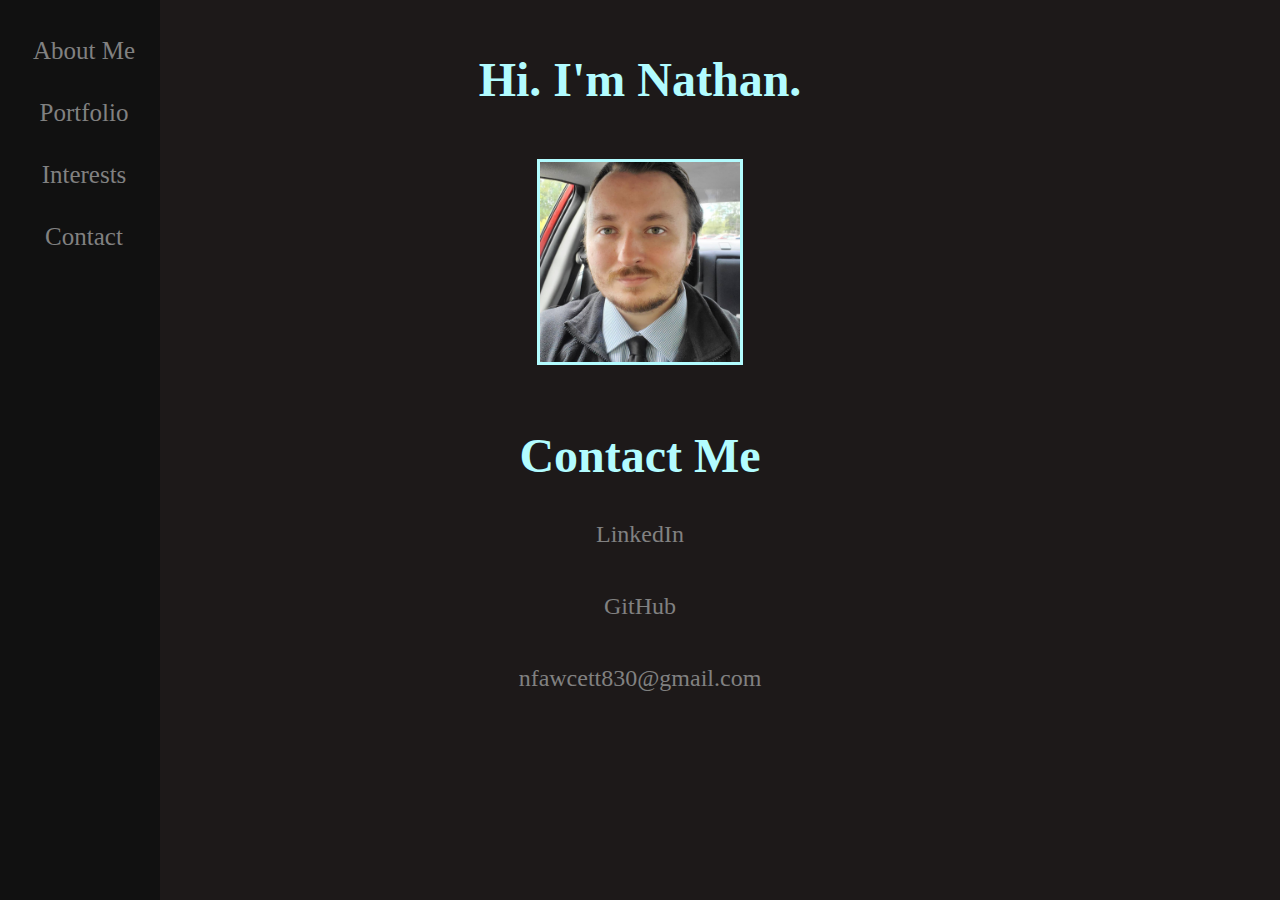
==== contact.html @ 3d2b64e5 "Update contact.html" ====
<!DOCTYPE html>
<html lang="en" dir="ltr">
  <head>
    <meta charset="utf-8">
    <title>Nathan Fawcett</title>
    <link rel="stylesheet" href="styles.css" />
      <link rel="icon" href="icon/nfavicon.ico" />
  </head>
  <body>

    <div class="sidenav">
      <a href="index.html">About Me</a>
      <a href="portfolio.html">Portfolio</a>
      <a href="interests.html">Interests</a>
      <a href="contact.html">Contact</a>
    </div>

    <div>
          <h1>Hi. I'm Nathan.<h1>
      <img src="img/nathanfawcett.jpg"  style="width:200px;height:200px;" alt="Nathan Fawcett" border="3" />
  </div>
  <div>
    <h1>Contact Me</h1>
    <p><a href="https://www.linkedin.com/in/nfawcett830/">LinkedIn</a><br />
    <a href="https://github.com/nFawcettPortfolio/">GitHub</a><br />
    <a href = "mailto: nfawcett830@gmail.com">nfawcett830@gmail.com</a>
    </p>
  </div>

  </body>
  <footer>
    <script src="index.js" charset="utf-8"></script>
  </footer>
</html>
---- styles.css ----
body{
    text-align: center;
    background-color: #1d1919;
}
h1{
  padding-top: 20px;
  color: #b2fcff;
  font-size: 3rem;
}
h2{
  padding-top: 20px;
  color: #b2fcff;
  font-size: 2rem;
}
p{
  color: #818181;
  margin-top: 10px;
  margin-bottom: 10px;
  font-size: 1.5rem;
  line-height: 1.5;
}

table{
    color: #818181;
    border-spacing: 5px;
    border: 1px;
    width: 30%;
    font-size: 1.5rem;
    line-height: 1.5;
}
th, td{
      border: 1px;
}


.myImage {
  width: 200px;
  border-radius:50%;
}

a{
  text-decoration: none;
  color: #818181;
  display: block;
}
a:hover {
  color: #f1f1f1;
}

.sidenav {
  line-height: 2;
  height: 100%;
  width: 160px;
  position: fixed;
  z-index: 1;
  top: 0;
  left: 0;
  background-color: #111;
  overflow-x: hidden;
  padding-top: 20px;
}

.sidenav a {
  padding: 6px 8px 6px 16px;
  text-decoration: none;
  font-size: 25px;
  color: #818181;
  display: block;
}

.sidenav a:hover {
  color: #f1f1f1;
}
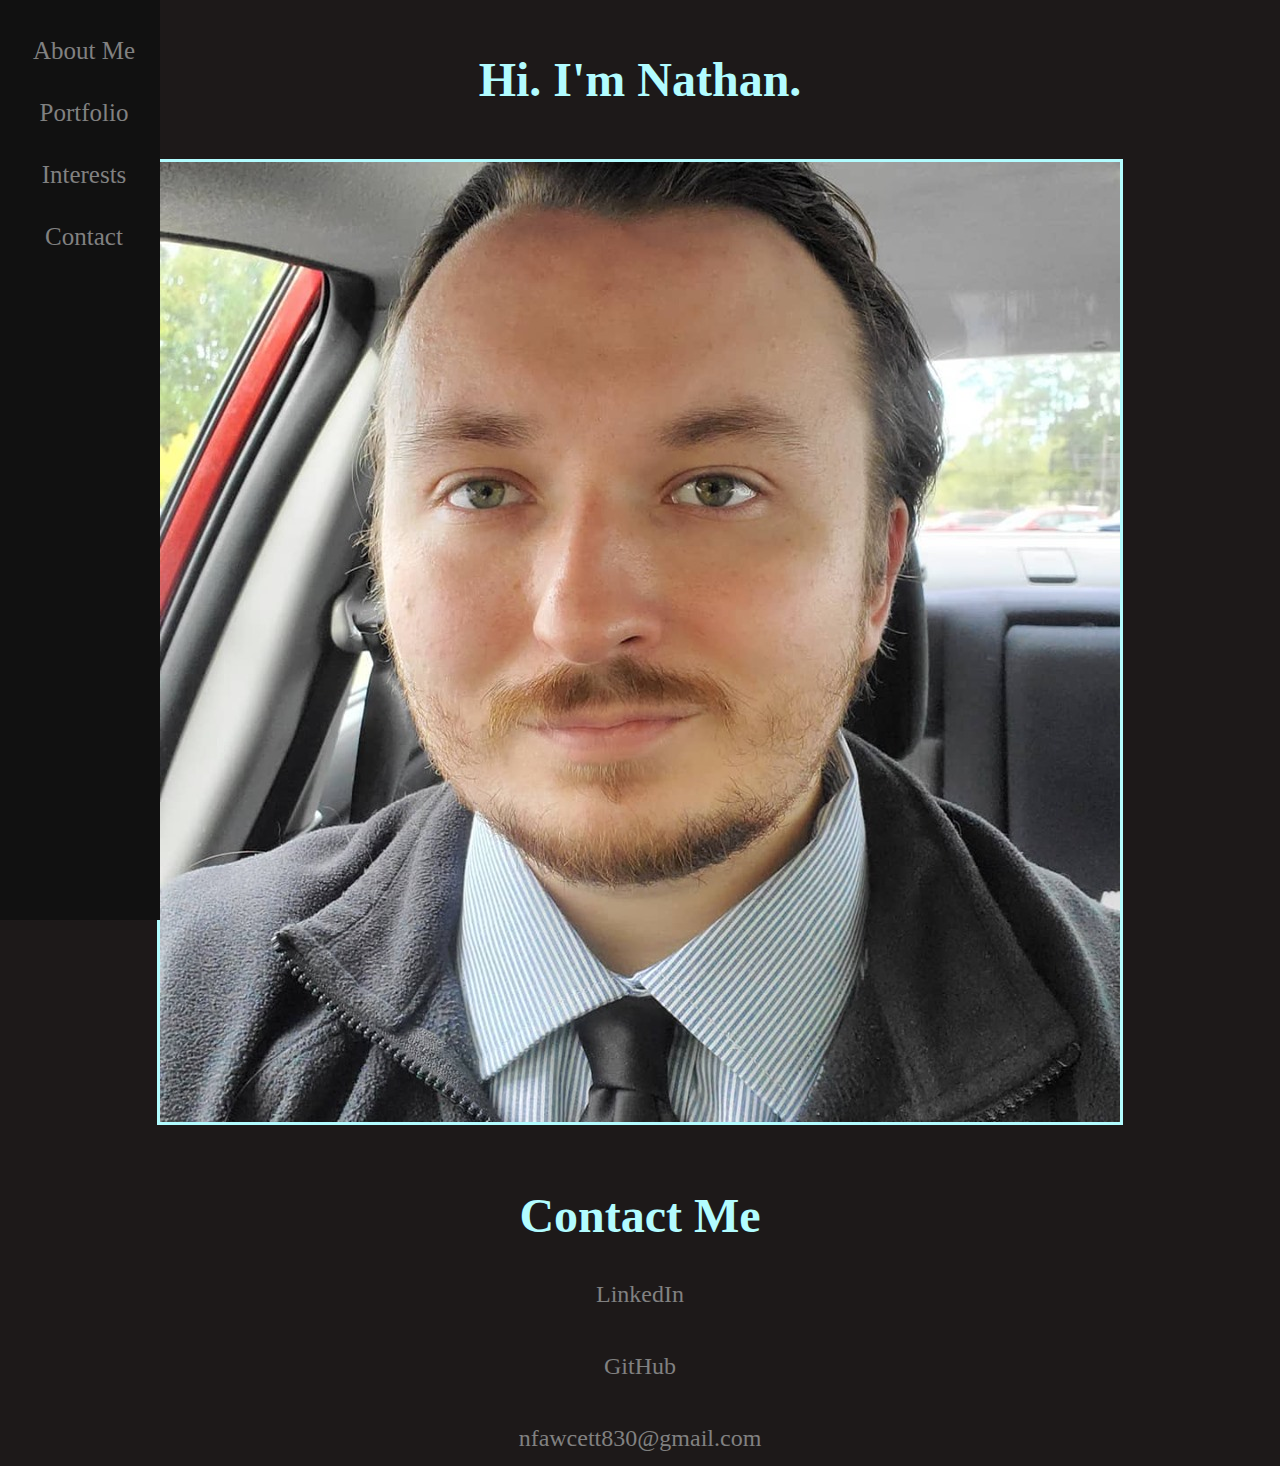
==== commit 052f5007: "Update contact.html" ====
--- a/contact.html
+++ b/contact.html
@@ -17,7 +17,7 @@
 
     <div>
           <h1>Hi. I'm Nathan.<h1>
-      <img src="img/nathanfawcett.jpg"  style="width:200px;height:200px;" alt="Nathan Fawcett" border="3" />
+      <img src="img/nathanfawcett.jpg" alt="Nathan Fawcett" border="3" />
   </div>
   <div>
     <h1>Contact Me</h1>
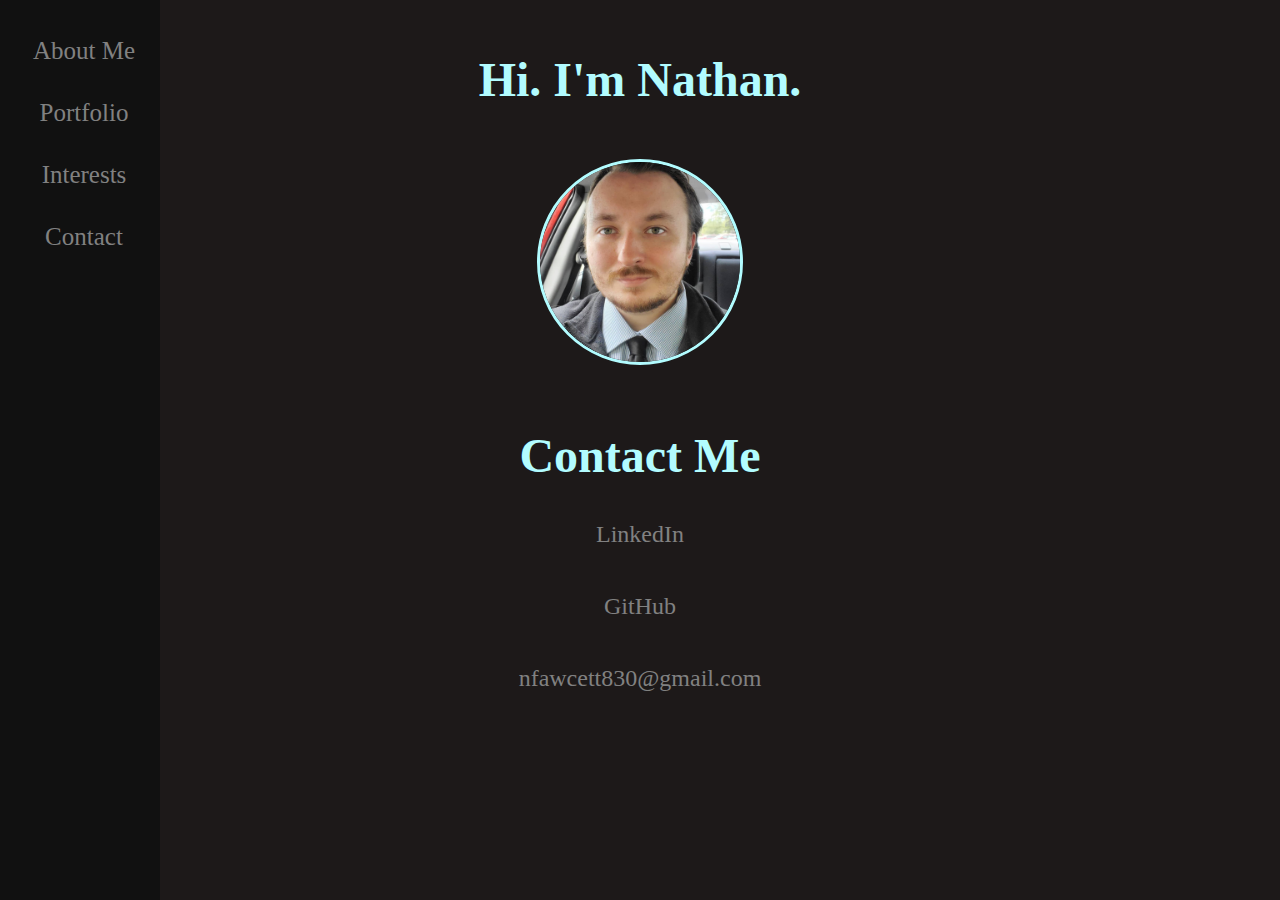
==== commit 9f8f3906: "Update contact.html" ====
--- a/contact.html
+++ b/contact.html
@@ -4,7 +4,7 @@
     <meta charset="utf-8">
     <title>Nathan Fawcett</title>
     <link rel="stylesheet" href="styles.css" />
-      <link rel="icon" href="icon/nfavicon.ico" />
+      <link rel="icon" href="icon/NFavicon.ico" />
   </head>
   <body>
 
@@ -21,8 +21,8 @@
   </div>
   <div>
     <h1>Contact Me</h1>
-    <p><a href="https://www.linkedin.com/in/nfawcett830/">LinkedIn</a><br />
-    <a href="https://github.com/nFawcettPortfolio/">GitHub</a><br />
+    <p><a href="https://www.linkedin.com/in/nfawcett830" />LinkedIn</a><br />
+    <a href="https://github.com/nFawcettPortfolio" />GitHub</a><br />
     <a href = "mailto: nfawcett830@gmail.com">nfawcett830@gmail.com</a>
     </p>
   </div>
--- a/styles.css
+++ b/styles.css
@@ -33,7 +33,7 @@
 }
 
 
-.myImage {
+img {
   width: 200px;
   border-radius:50%;
 }
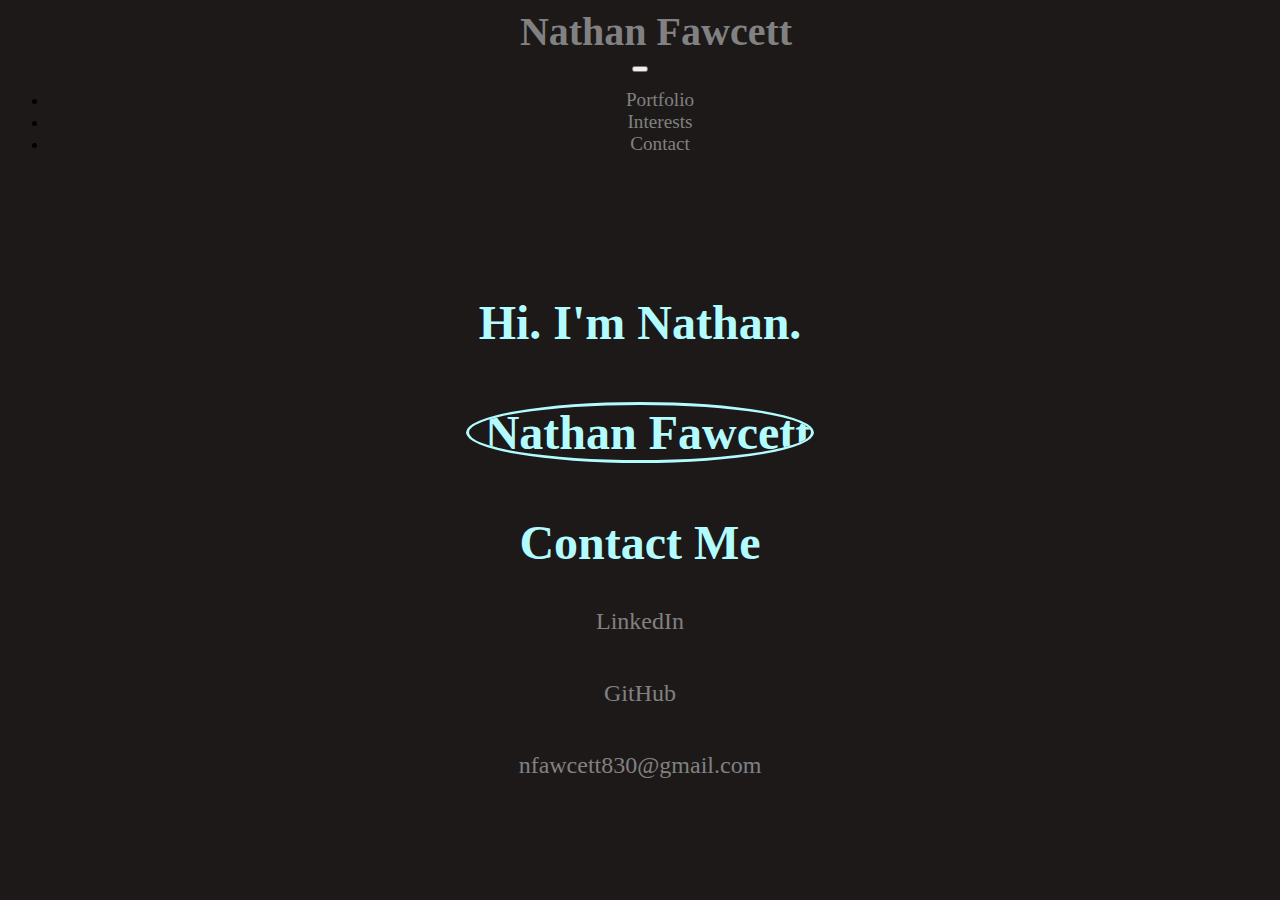
==== commit 9ac63225: "Add files via upload" ====
--- a/contact.html
+++ b/contact.html
@@ -3,26 +3,44 @@
   <head>
     <meta charset="utf-8">
     <title>Nathan Fawcett</title>
-    <link rel="stylesheet" href="styles.css" />
-      <link rel="icon" href="icon/NFavicon.ico" />
+
+    <link rel="stylesheet" href="https://stackpath.bootstrapcdn.com/bootstrap/4.2.1/css/bootstrap.min.css" integrity="sha384-GJzZqFGwb1QTTN6wy59ffF1BuGJpLSa9DkKMp0DgiMDm4iYMj70gZWKYbI706tWS" crossorigin="anonymous">
+    <link rel="icon" href="icon/nfavicon.ico">
+    <link rel="stylesheet" href="styles.css">
+
+    <script src="https://code.jquery.com/jquery-3.3.1.slim.min.js" integrity="sha384-q8i/X+965DzO0rT7abK41JStQIAqVgRVzpbzo5smXKp4YfRvH+8abtTE1Pi6jizo" crossorigin="anonymous"></script>
+    <script src="https://cdnjs.cloudflare.com/ajax/libs/popper.js/1.14.6/umd/popper.min.js" integrity="sha384-wHAiFfRlMFy6i5SRaxvfOCifBUQy1xHdJ/yoi7FRNXMRBu5WHdZYu1hA6ZOblgut" crossorigin="anonymous"></script>
+    <script src="https://stackpath.bootstrapcdn.com/bootstrap/4.2.1/js/bootstrap.min.js" integrity="sha384-B0UglyR+jN6CkvvICOB2joaf5I4l3gm9GU6Hc1og6Ls7i6U/mkkaduKaBhlAXv9k" crossorigin="anonymous"></script>
   </head>
   <body>
-
-    <div class="sidenav">
-      <a href="index.html">About Me</a>
-      <a href="portfolio.html">Portfolio</a>
-      <a href="interests.html">Interests</a>
-      <a href="contact.html">Contact</a>
-    </div>
+    <nav class="navbar navbar-expand-lg navbar-dark">
+            <a class="navbar-brand" href="index.html">Nathan Fawcett</a>
+            <button class="navbar-toggler" type="button" data-toggle="collapse" data-target="#navbarTogglerDemo02" aria-controls="navbarTogglerDemo02" aria-expanded="false" aria-label="Toggle navigation">
+              <span class="navbar-toggler-icon"></span>
+            </button>
+            <div class="collapse navbar-collapse" id="navbarTogglerDemo02">
+              <ul class="navbar-nav ml-auto">
+                <li class="nav-item>">
+                  <a class="nav-link" href="portfolio.html">Portfolio</a>
+                </li>
+                <li class="nav-item>">
+                  <a class="nav-link" href="interests.html">Interests</a>
+                </li>
+                <li class="nav-item>">
+                  <a class="nav-link" href="contact.html">Contact</a>
+                </li>
+              </ul>
+            </div>
+          </nav>
 
     <div>
           <h1>Hi. I'm Nathan.<h1>
-      <img src="img/nathanfawcett.jpg" alt="Nathan Fawcett" border="3" />
+      <img class="myImage" src="img/nathanFawcett.jpg" alt="Nathan Fawcett"/>
   </div>
   <div>
     <h1>Contact Me</h1>
-    <p><a href="https://www.linkedin.com/in/nfawcett830" />LinkedIn</a><br />
-    <a href="https://github.com/nFawcettPortfolio" />GitHub</a><br />
+    <p><a href="https://www.linkedin.com/in/nfawcett830/">LinkedIn</a><br />
+    <a href="https://github.com/nFawcettPortfolio/">GitHub</a><br />
     <a href = "mailto: nfawcett830@gmail.com">nfawcett830@gmail.com</a>
     </p>
   </div>
--- a/styles.css
+++ b/styles.css
@@ -1,8 +1,10 @@
 body{
+    font-family: serif;
     text-align: center;
     background-color: #1d1919;
 }
 h1{
+  font-family: serif;
   padding-top: 20px;
   color: #b2fcff;
   font-size: 3rem;
@@ -32,10 +34,29 @@
       border: 1px;
 }
 
+.navbar{
+  
+  padding: 0 0 4.5rem;
+}
 
-img {
+.navbar-brand{
+  font-size: 2.5rem;
+  font-weight: bold;
+  padding-left: 2rem;
+}
+.nav-item{
+  padding-left: 18px;
+}
+.nav-link{
+  font-size: 1.2rem;
+}
+
+
+
+.myImage {
   width: 200px;
   border-radius:50%;
+  border: 3px solid #b2fcff;
 }
 
 a{
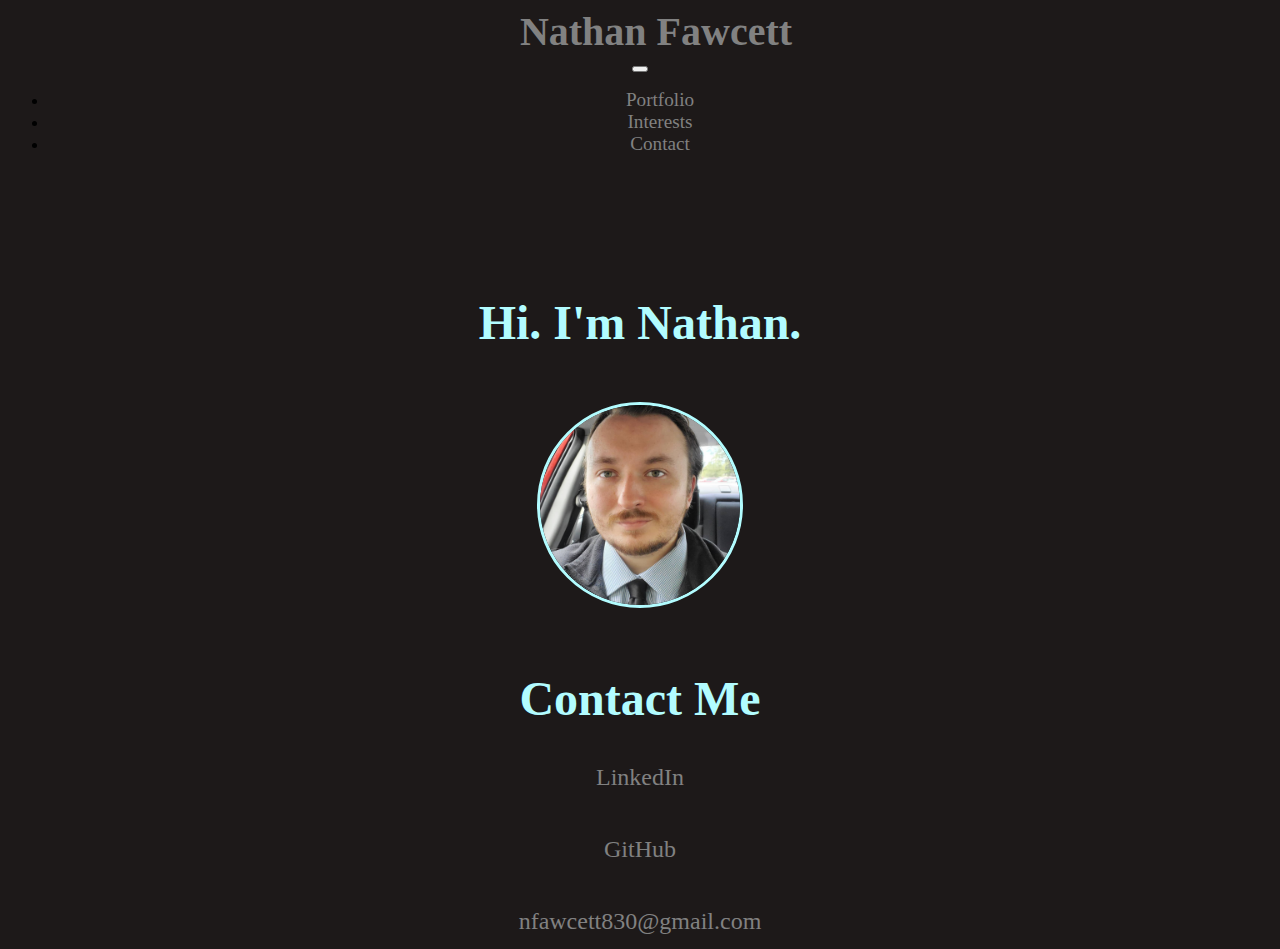
==== commit 4ad4b333: "Add files via upload" ====
--- a/contact.html
+++ b/contact.html
@@ -5,12 +5,12 @@
     <title>Nathan Fawcett</title>
 
     <link rel="stylesheet" href="https://stackpath.bootstrapcdn.com/bootstrap/4.2.1/css/bootstrap.min.css" integrity="sha384-GJzZqFGwb1QTTN6wy59ffF1BuGJpLSa9DkKMp0DgiMDm4iYMj70gZWKYbI706tWS" crossorigin="anonymous">
-    <link rel="icon" href="icon/nfavicon.ico">
-    <link rel="stylesheet" href="styles.css">
 
     <script src="https://code.jquery.com/jquery-3.3.1.slim.min.js" integrity="sha384-q8i/X+965DzO0rT7abK41JStQIAqVgRVzpbzo5smXKp4YfRvH+8abtTE1Pi6jizo" crossorigin="anonymous"></script>
     <script src="https://cdnjs.cloudflare.com/ajax/libs/popper.js/1.14.6/umd/popper.min.js" integrity="sha384-wHAiFfRlMFy6i5SRaxvfOCifBUQy1xHdJ/yoi7FRNXMRBu5WHdZYu1hA6ZOblgut" crossorigin="anonymous"></script>
     <script src="https://stackpath.bootstrapcdn.com/bootstrap/4.2.1/js/bootstrap.min.js" integrity="sha384-B0UglyR+jN6CkvvICOB2joaf5I4l3gm9GU6Hc1og6Ls7i6U/mkkaduKaBhlAXv9k" crossorigin="anonymous"></script>
+    <link rel="icon" href="icon/nfavicon.ico">
+    <link rel="stylesheet" href="styles.css">
   </head>
   <body>
     <nav class="navbar navbar-expand-lg navbar-dark">
@@ -35,7 +35,7 @@
 
     <div>
           <h1>Hi. I'm Nathan.<h1>
-      <img class="myImage" src="img/nathanFawcett.jpg" alt="Nathan Fawcett"/>
+      <img class="myImage" src="img/nathanfawcett.jpg" alt="Nathan Fawcett" border="3" />
   </div>
   <div>
     <h1>Contact Me</h1>
